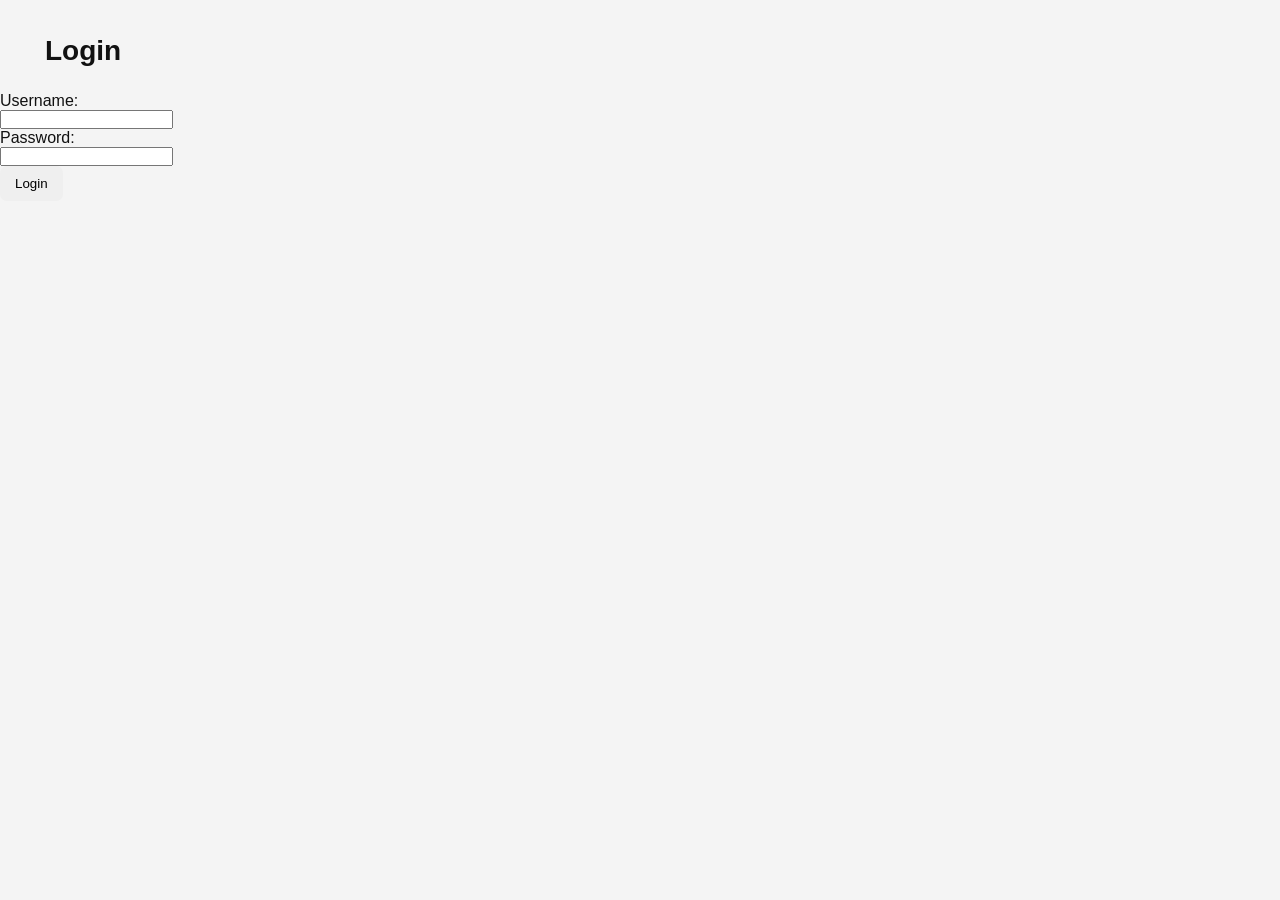
==== login.html @ c2c92753 "Update Mini Shopee" ====
<!DOCTYPE html>
<html lang="id">
<head>
    <meta charset="UTF-8">
    <meta name="viewport" content="width=device-width, initial-scale=1.0">
    <title>Login</title>
    <script src="script.js" defer></script>
    <link rel="stylesheet" href="style.css">
</head>
<body>
    <body class="login-page">
    <div class="login-box"></div>
    </body>
    <h2>Login</h2>

    <form id="form">
        <label>Username:</label><br>
        <input type="text" name="username" id="username" required><br>

        <label>Password:</label><br>
        <input type="password" name="password" id="password" required><br>

        <button type="submit" id="submit">Login</button>
    </form>

    <p id="status"></p>

</body>
</html>
---- style.css ----
* {
    box-sizing: border-box;
    margin: 0;
    padding: 0;
}

body {
    font-family: Arial, sans-serif;
    background: #f4f4f4;
    color: #111;
}

/* Navbar */
.navbar {
    display: flex;
    align-items: center;
    gap: 30px;
    padding: 20px 45px;
    background: #fff;
    border-bottom: 1px solid #ddd;
}

.navbar h3 {
    min-width: 150px;
    font-size: 17px;
}

.nav-tengah {
    display: flex;
    align-items: center;
    gap: 10px;
    flex: 1;
}

#search {
    flex: 1;
    padding: 13px 18px;
    border: 1px solid #ddd;
    border-radius: 25px;
    background: #f5f5f5;
    outline: none;
}

#search:focus {
    border-color: #111;
}

#filter,
#urutkan {
    padding: 12px;
    border: 1px solid #ddd;
    border-radius: 8px;
    background: #fff;
}

.nav-kanan {
    display: flex;
    gap: 8px;
}

button {
    padding: 10px 15px;
    border: none;
    border-radius: 7px;
    cursor: pointer;
}

#tombolKeranjang {
    background: #111;
    color: #fff;
}

#logout {
    background: #fff;
    border: 1px solid #ccc;
}

#tombolKeranjang:hover,
#logout:hover {
    background: #00a86b;
    color: #fff;
}

/* Header Produk */
h2 {
    margin: 35px 45px 25px;
    font-size: 28px;
}

/* Catalog */
.catalog {
    display: grid;
    grid-template-columns: repeat(4, 1fr);
    gap: 22px;
    padding: 0 45px;
}

.product-card {
    background: #fff;
    border-radius: 14px;
    padding: 15px;
    border: 1px solid #e5e5e5;
    cursor: pointer;
    transition: 0.25s;
}

.product-card:hover {
    transform: translateY(-6px);
    box-shadow: 0 12px 25px #ddd;
}

.product-card img {
    width: 100%;
    height: 230px;
    object-fit: contain;
    background: #fafafa;
    border-radius: 10px;
}

.product-card h3 {
    font-size: 17px;
    margin: 15px 0 8px;
}

.product-card p {
    margin: 6px 0;
    font-size: 14px;
    color: #777;
}

.product-card p:first-of-type {
    color: #111;
    font-size: 16px;
    font-weight: bold;
}

.tambah {
    width: 100%;
    margin-top: 12px;
    padding: 11px;
    background: #111;
    color: #fff;
}

.tambah:hover {
    background: #00a86b;
}

/* Load More */
.load-more {
    text-align: center;
    padding: 40px;
}

#more {
    padding: 12px 35px;
    background: #111;
    color: white;
}

#more:hover {
    background: #00a86b;
}

/* Popup */
#popupDetail,
#popupKeranjang {
    position: fixed;
    top: 50%;
    left: 50%;
    transform: translate(-50%, -50%);
    width: 450px;
    max-height: 85vh;
    overflow-y: auto;
    padding: 30px;
    background: white;
    border-radius: 15px;
    box-shadow: 0 15px 50px #aaa;
    z-index: 20;
}

#popupDetail h2,
#popupKeranjang h2 {
    margin: 0 0 20px;
}

#detailGambar {
    width: 100%;
    height: 250px;
    object-fit: contain;
    background: #f7f7f7;
    border-radius: 10px;
}

#popupDetail p {
    margin: 9px 0;
    line-height: 1.5;
}

#tambahKeranjang {
    width: 100%;
    margin-top: 15px;
    background: #111;
    color: white;
}

#tambahKeranjang:hover {
    background: #00a86b;
}

#tutupDetail,
#tutupKeranjang {
    margin-top: 10px;
    background: #eee;
}

/* Keranjang */
.item-keranjang {
    display: flex;
    gap: 15px;
    padding: 15px 0;
    border-bottom: 1px solid #eee;
}

.item-keranjang img {
    width: 75px;
    height: 75px;
    object-fit: contain;
    background: #f7f7f7;
    border-radius: 8px;
}

.item-keranjang b {
    display: block;
    margin-bottom: 7px;
}

.item-keranjang button {
    padding: 5px 10px;
    background: #eee;
}

.hapusProduk {
    color: #d33;
}

#hapusSemua {
    margin-top: 15px;
    background: #111;
    color: white;
}

#hapusSemua:hover {
    background: #d33;
}
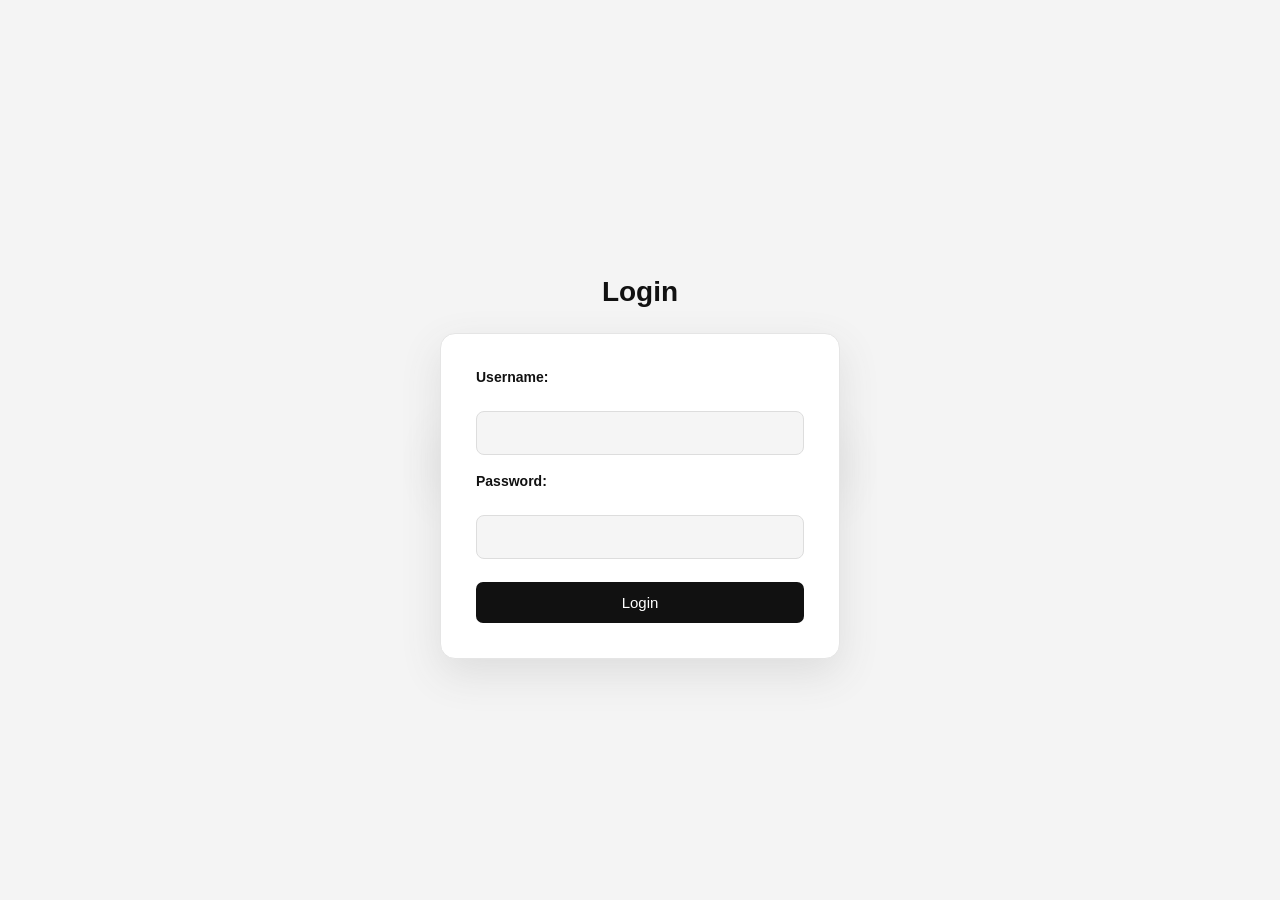
==== commit d7890c75: "rawr" ====
--- a/login.html
+++ b/login.html
@@ -23,7 +23,7 @@
         <button type="submit" id="submit">Login</button>
     </form>
 
-    <p id="status"></p>
+    <p id="statusMsg"></p>
 
 </body>
 </html>
--- a/style.css
+++ b/style.css
@@ -252,4 +252,112 @@
 
 #hapusSemua:hover {
     background: #d33;
+}
+
+* {
+    box-sizing: border-box;
+    margin: 0;
+    padding: 0;
+}
+
+body {
+    font-family: Arial, sans-serif;
+    background: #f4f4f4;
+    color: #111;
+}
+
+/* Login Page */
+.login-page {
+    min-height: 100vh;
+    display: flex;
+    flex-direction: column;
+    justify-content: center;
+    align-items: center;
+}
+
+/* Login Box */
+.login-box {
+    position: absolute;
+    width: 400px;
+    padding: 35px;
+    background: #fff;
+    border: 1px solid #e5e5e5;
+    border-radius: 15px;
+    box-shadow: 0 15px 40px #ddd;
+}
+
+/* Judul */
+h2 {
+    position: relative;
+    z-index: 1;
+    margin-bottom: 25px;
+    font-size: 28px;
+}
+
+/* Form */
+#form {
+    position: relative;
+    z-index: 1;
+    width: 400px;
+    padding: 35px;
+    background: #fff;
+    border: 1px solid #e5e5e5;
+    border-radius: 15px;
+    box-shadow: 0 15px 40px #ddd;
+}
+
+#form label {
+    display: block;
+    margin-bottom: 8px;
+    font-size: 14px;
+    font-weight: bold;
+}
+
+#form input {
+    width: 100%;
+    padding: 13px 15px;
+    margin-bottom: 18px;
+    border: 1px solid #ddd;
+    border-radius: 8px;
+    background: #f5f5f5;
+    outline: none;
+    font-size: 14px;
+}
+
+#form input:focus {
+    border-color: #111;
+    background: #fff;
+}
+
+/* Tombol Login */
+#submit {
+    width: 100%;
+    padding: 12px;
+    margin-top: 5px;
+    border: none;
+    border-radius: 7px;
+    background: #111;
+    color: #fff;
+    font-size: 15px;
+    cursor: pointer;
+    transition: 0.25s;
+}
+
+#submit:hover {
+    background: #00a86b;
+}
+
+#submit:disabled {
+    background: #aaa;
+    cursor: not-allowed;
+}
+
+/* Status */
+#status {
+    position: relative;
+    z-index: 1;
+    width: 400px;
+    margin-top: 15px;
+    text-align: center;
+    font-size: 14px;
 }
